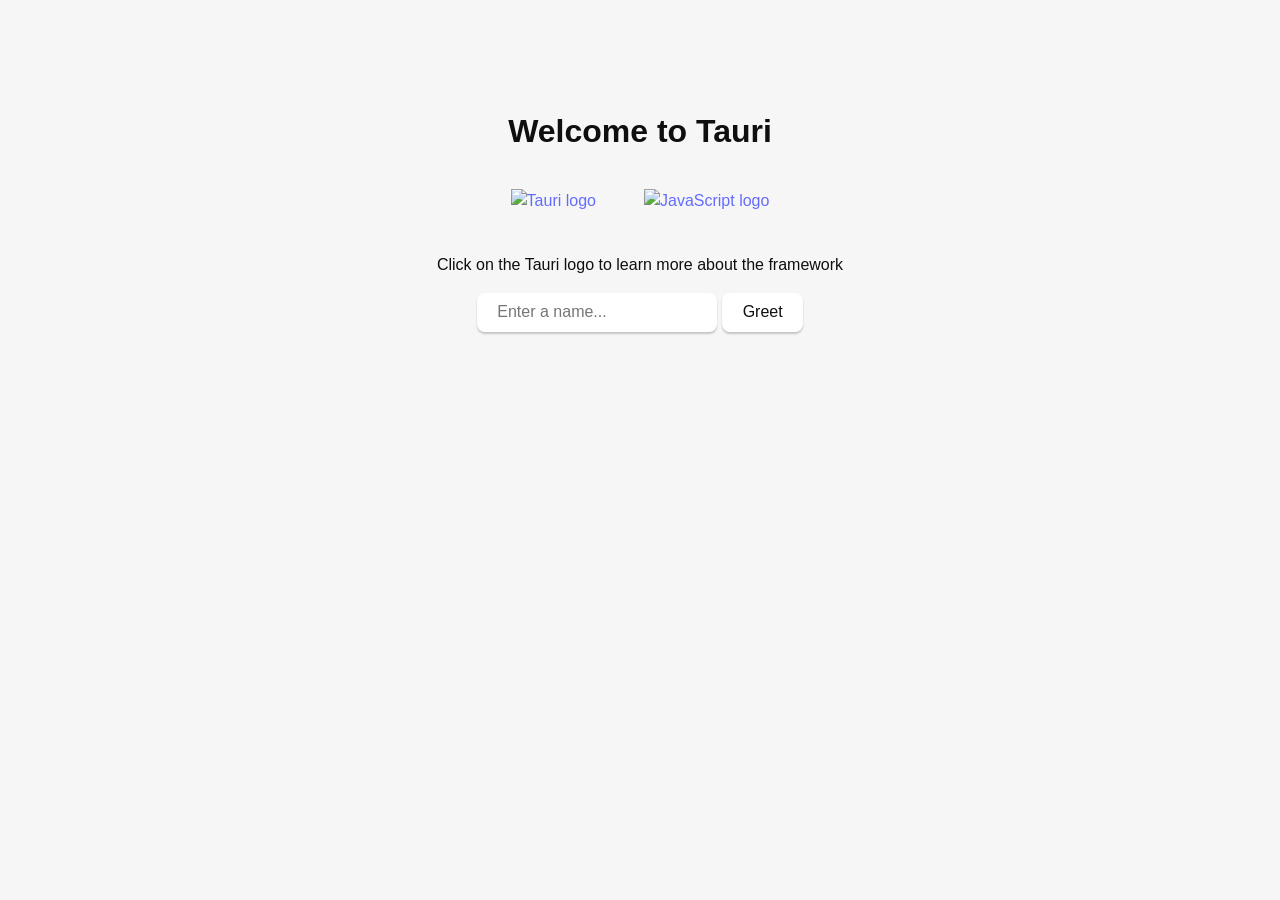
==== src/index.html @ e3b8e4da "add bone" ====
<!doctype html>
<html lang="en">
  <head>
    <meta charset="UTF-8" />
    <link rel="stylesheet" href="styles.css" />
    <meta name="viewport" content="width=device-width, initial-scale=1.0" />
    <title>Tauri App</title>
    <script type="module" src="/main.js" defer></script>
  </head>

  <body>
    <main class="container">
      <h1>Welcome to Tauri</h1>

      <div class="row">
        <a href="https://tauri.app" target="_blank">
          <img src="/assets/tauri.svg" class="logo tauri" alt="Tauri logo" />
        </a>
        <a
          href="https://developer.mozilla.org/en-US/docs/Web/JavaScript"
          target="_blank"
        >
          <img
            src="/assets/javascript.svg"
            class="logo vanilla"
            alt="JavaScript logo"
          />
        </a>
      </div>
      <p>Click on the Tauri logo to learn more about the framework</p>

      <form class="row" id="greet-form">
        <input id="greet-input" placeholder="Enter a name..." />
        <button type="submit">Greet</button>
      </form>
      <p id="greet-msg"></p>
    </main>
  </body>
</html>
---- src/styles.css ----
.logo.vanilla:hover {
  filter: drop-shadow(0 0 2em #ffe21c);
}
:root {
  font-family: Inter, Avenir, Helvetica, Arial, sans-serif;
  font-size: 16px;
  line-height: 24px;
  font-weight: 400;

  color: #0f0f0f;
  background-color: #f6f6f6;

  font-synthesis: none;
  text-rendering: optimizeLegibility;
  -webkit-font-smoothing: antialiased;
  -moz-osx-font-smoothing: grayscale;
  -webkit-text-size-adjust: 100%;
}

.container {
  margin: 0;
  padding-top: 10vh;
  display: flex;
  flex-direction: column;
  justify-content: center;
  text-align: center;
}

.logo {
  height: 6em;
  padding: 1.5em;
  will-change: filter;
  transition: 0.75s;
}

.logo.tauri:hover {
  filter: drop-shadow(0 0 2em #24c8db);
}

.row {
  display: flex;
  justify-content: center;
}

a {
  font-weight: 500;
  color: #646cff;
  text-decoration: inherit;
}

a:hover {
  color: #535bf2;
}

h1 {
  text-align: center;
}

input,
button {
  border-radius: 8px;
  border: 1px solid transparent;
  padding: 0.6em 1.2em;
  font-size: 1em;
  font-weight: 500;
  font-family: inherit;
  color: #0f0f0f;
  background-color: #ffffff;
  transition: border-color 0.25s;
  box-shadow: 0 2px 2px rgba(0, 0, 0, 0.2);
}

button {
  cursor: pointer;
}

button:hover {
  border-color: #396cd8;
}
button:active {
  border-color: #396cd8;
  background-color: #e8e8e8;
}

input,
button {
  outline: none;
}

#greet-input {
  margin-right: 5px;
}

@media (prefers-color-scheme: dark) {
  :root {
    color: #f6f6f6;
    background-color: #2f2f2f;
  }

  a:hover {
    color: #24c8db;
  }

  input,
  button {
    color: #ffffff;
    background-color: #0f0f0f98;
  }
  button:active {
    background-color: #0f0f0f69;
  }
}
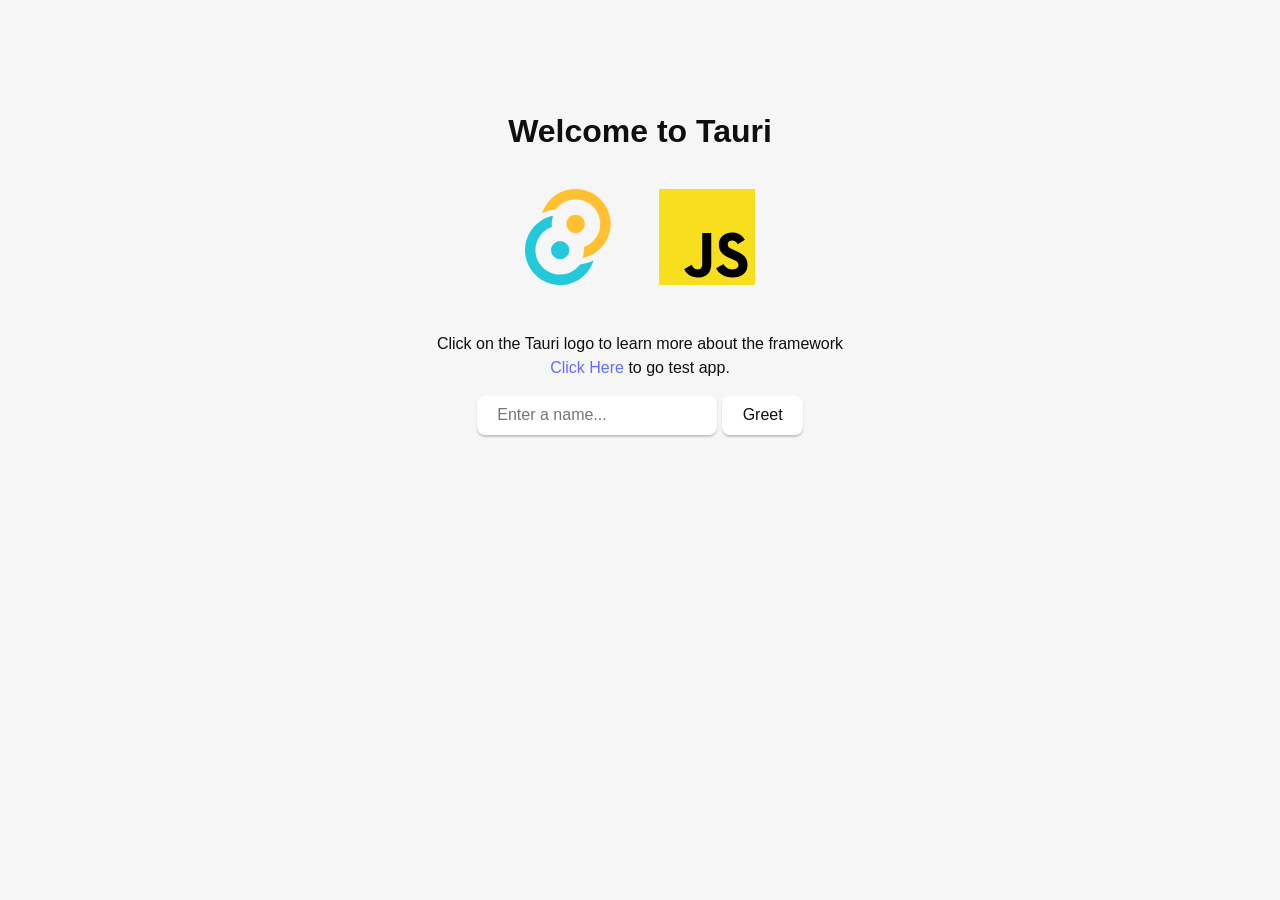
==== commit e5a5fbff: "add test app" ====
--- a/src/index.html
+++ b/src/index.html
@@ -2,10 +2,10 @@
 <html lang="en">
   <head>
     <meta charset="UTF-8" />
-    <link rel="stylesheet" href="styles.css" />
+    <link rel="stylesheet" href="./styles.css" />
     <meta name="viewport" content="width=device-width, initial-scale=1.0" />
     <title>Tauri App</title>
-    <script type="module" src="/main.js" defer></script>
+    <script type="module" src="./main.js" defer></script>
   </head>
 
   <body>
@@ -14,20 +14,20 @@
 
       <div class="row">
         <a href="https://tauri.app" target="_blank">
-          <img src="/assets/tauri.svg" class="logo tauri" alt="Tauri logo" />
+          <img src="./assets/tauri.svg" class="logo tauri" alt="Tauri logo" />
         </a>
         <a
           href="https://developer.mozilla.org/en-US/docs/Web/JavaScript"
           target="_blank"
         >
           <img
-            src="/assets/javascript.svg"
+            src="./assets/javascript.svg"
             class="logo vanilla"
             alt="JavaScript logo"
           />
         </a>
       </div>
-      <p>Click on the Tauri logo to learn more about the framework</p>
+      <p>Click on the Tauri logo to learn more about the framework<br><a href="./index2.html">Click Here</a> to go test app.</p>
 
       <form class="row" id="greet-form">
         <input id="greet-input" placeholder="Enter a name..." />
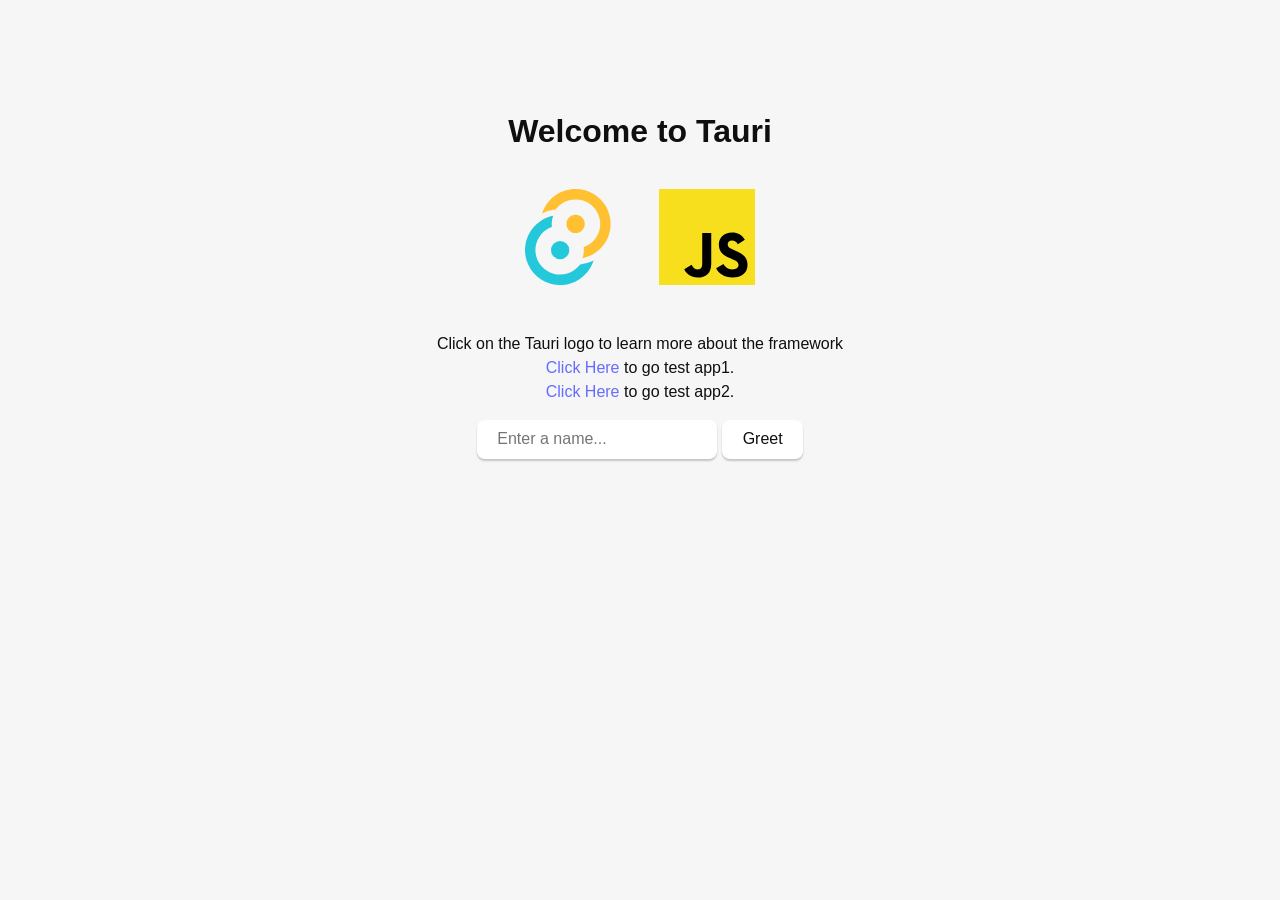
==== commit 81bf1f22: "add index3" ====
--- a/src/index.html
+++ b/src/index.html
@@ -27,7 +27,7 @@
           />
         </a>
       </div>
-      <p>Click on the Tauri logo to learn more about the framework<br><a href="./index2.html">Click Here</a> to go test app.</p>
+      <p>Click on the Tauri logo to learn more about the framework<br><a href="./index2.html">Click Here</a> to go test app1.<br><a href="./index3.html">Click Here</a> to go test app2.</p>
 
       <form class="row" id="greet-form">
         <input id="greet-input" placeholder="Enter a name..." />
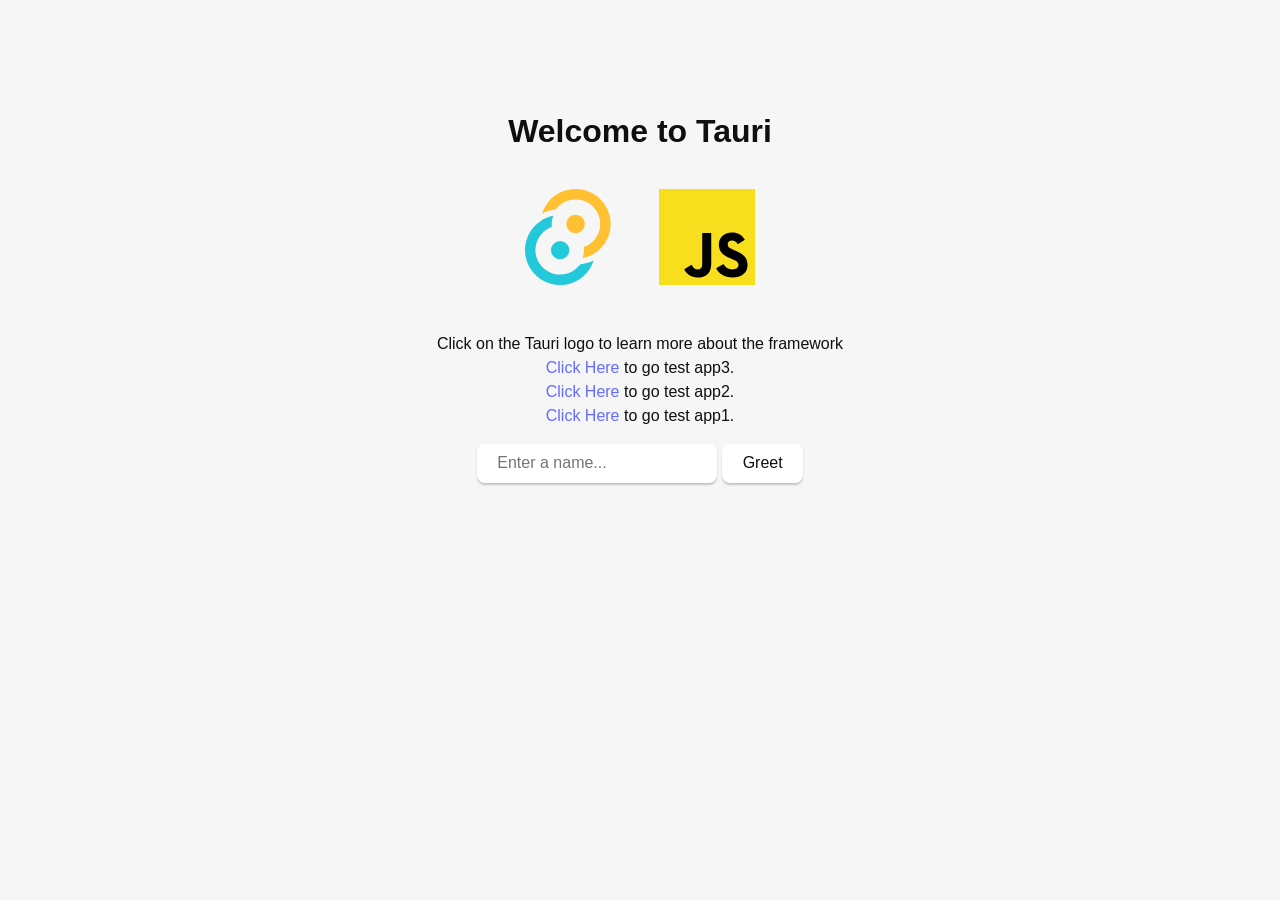
==== commit 15ae8fbe: "fix" ====
--- a/src/index.html
+++ b/src/index.html
@@ -27,8 +27,9 @@
           />
         </a>
       </div>
-      <p>Click on the Tauri logo to learn more about the framework<br><a href="./index2.html">Click Here</a> to go test app1.<br><a href="./index3.html">Click Here</a> to go test app2.</p>
-
+      <p>Click on the Tauri logo to learn more about the framework<br><a href="./index2.html">Click Here</a> to go test app3.<br>
+        <a href="./index3.html">Click Here</a> to go test app2.<br>
+        <a href="./index4.html">Click Here</a> to go test app1.</p>
       <form class="row" id="greet-form">
         <input id="greet-input" placeholder="Enter a name..." />
         <button type="submit">Greet</button>
